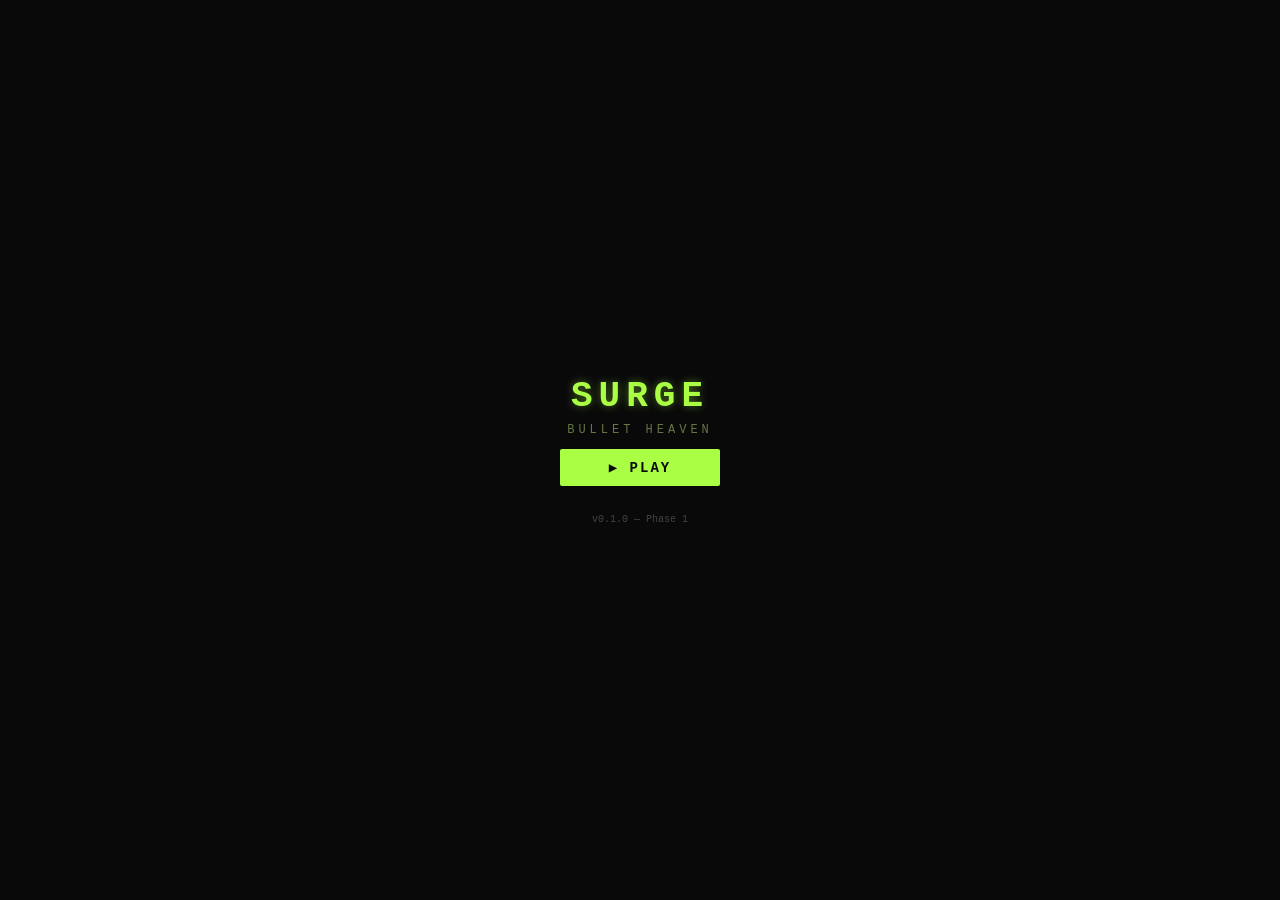
==== index.html @ 603c094f "feat: Phase 1 — Core Game Loop (Issues #1-#10) Complete playable prototype of SURGE bullet-heaven ga" ====
<!DOCTYPE html>
<html lang="en">
<head>
  <meta charset="UTF-8">
  <meta name="viewport" content="width=device-width, initial-scale=1.0, maximum-scale=1.0, user-scalable=no, viewport-fit=cover">
  <meta name="apple-mobile-web-app-capable" content="yes">
  <meta name="apple-mobile-web-app-status-bar-style" content="black-translucent">
  <meta name="theme-color" content="#0a0a0b">
  <title>SURGE</title>
  <link rel="stylesheet" href="style.css">
</head>
<body>
  <!-- ─── Game Canvas ─────────────────────────────────────── -->
  <canvas id="game"></canvas>

  <!-- ─── UI Overlays (hidden by default, toggled by JS) ── -->
  <div id="ui-layer">
    <!-- Title Screen -->
    <div id="menu-screen" class="screen active">
      <div class="title">SURGE</div>
      <div class="subtitle">BULLET HEAVEN</div>
      <button id="btn-play" class="btn">▶ PLAY</button>
      <div class="version">v0.1.0 — Phase 1</div>
    </div>

    <!-- Game Over Screen -->
    <div id="gameover-screen" class="screen">
      <div class="title gameover-title">GAME OVER</div>
      <div id="go-stats" class="stats"></div>
      <button id="btn-retry" class="btn">↻ RETRY</button>
      <button id="btn-menu" class="btn btn-secondary">MENU</button>
    </div>

    <!-- Victory Screen -->
    <div id="victory-screen" class="screen">
      <div class="title victory-title">VICTORY</div>
      <div id="vic-stats" class="stats"></div>
      <button id="btn-vic-retry" class="btn">↻ PLAY AGAIN</button>
      <button id="btn-vic-menu" class="btn btn-secondary">MENU</button>
    </div>

    <!-- Pause Overlay -->
    <div id="pause-screen" class="screen">
      <div class="title">PAUSED</div>
      <button id="btn-resume" class="btn">▶ RESUME</button>
      <button id="btn-quit" class="btn btn-secondary">✕ QUIT</button>
    </div>

    <!-- Upgrade Selection -->
    <div id="upgrade-screen" class="screen">
      <div class="title upgrade-title">LEVEL UP!</div>
      <div id="upgrade-choices" class="upgrade-choices"></div>
    </div>
  </div>

  <script type="module" src="main.js"></script>
</body>
</html>
---- style.css ----
/* ─── SURGE: Global Styles ─────────────────────────────────── */

* {
  margin: 0;
  padding: 0;
  box-sizing: border-box;
  -webkit-tap-highlight-color: transparent;
  -webkit-touch-callout: none;
  user-select: none;
}

html, body {
  width: 100%;
  height: 100%;
  overflow: hidden;
  background: #0a0a0b;
  font-family: 'Courier New', monospace;
  color: #e0e0e0;
  touch-action: none;
}

/* ─── Canvas (pixel-perfect scaling handled by JS) ────────── */

#game {
  display: block;
  position: absolute;
  top: 50%;
  left: 50%;
  transform: translate(-50%, -50%);
  image-rendering: pixelated;
  image-rendering: crisp-edges;
}

/* ─── UI Overlay Layer ────────────────────────────────────── */

#ui-layer {
  position: absolute;
  top: 0; left: 0;
  width: 100%;
  height: 100%;
  pointer-events: none;
  z-index: 10;
}

/* ─── Individual Screens ──────────────────────────────────── */

.screen {
  position: absolute;
  top: 0; left: 0;
  width: 100%;
  height: 100%;
  display: none;
  flex-direction: column;
  align-items: center;
  justify-content: center;
  gap: 12px;
  pointer-events: auto;
  background: rgba(10, 10, 11, 0.85);
  backdrop-filter: blur(2px);
}

.screen.active {
  display: flex;
}

/* ─── Typography ──────────────────────────────────────────── */

.title {
  font-size: 36px;
  font-weight: bold;
  letter-spacing: 6px;
  color: #aaff44;
  text-shadow: 0 0 8px rgba(170, 255, 68, 0.4);
}

.subtitle {
  font-size: 12px;
  letter-spacing: 4px;
  color: #667744;
  margin-top: -6px;
}

.gameover-title {
  color: #ff4444;
  text-shadow: 0 0 8px rgba(255, 68, 68, 0.4);
}

.victory-title {
  color: #44ddff;
  text-shadow: 0 0 8px rgba(68, 221, 255, 0.4);
}

.upgrade-title {
  color: #ffaa44;
  text-shadow: 0 0 8px rgba(255, 170, 68, 0.4);
  font-size: 24px;
}

.version {
  font-size: 10px;
  color: #444;
  margin-top: 16px;
}

.stats {
  font-size: 14px;
  line-height: 1.8;
  text-align: center;
  color: #aaa;
}

/* ─── Buttons ─────────────────────────────────────────────── */

.btn {
  background: #aaff44;
  color: #0a0a0b;
  border: none;
  padding: 10px 28px;
  font-family: 'Courier New', monospace;
  font-size: 14px;
  font-weight: bold;
  letter-spacing: 2px;
  cursor: pointer;
  border-radius: 2px;
  min-width: 160px;
  transition: background 0.15s, transform 0.1s;
}

.btn:active {
  transform: scale(0.96);
  background: #88dd22;
}

.btn-secondary {
  background: transparent;
  color: #666;
  border: 1px solid #333;
}

.btn-secondary:active {
  background: #1a1a1a;
}

/* ─── Upgrade Choices ─────────────────────────────────────── */

.upgrade-choices {
  display: flex;
  flex-direction: column;
  gap: 8px;
  width: 80%;
  max-width: 220px;
}

.upgrade-card {
  background: #1a1a1b;
  border: 1px solid #333;
  border-radius: 3px;
  padding: 10px 14px;
  cursor: pointer;
  transition: border-color 0.15s, background 0.15s;
}

.upgrade-card:active {
  background: #222;
  border-color: #aaff44;
}

.upgrade-card .name {
  font-size: 12px;
  font-weight: bold;
  color: #aaff44;
  margin-bottom: 4px;
}

.upgrade-card .desc {
  font-size: 9px;
  color: #888;
  line-height: 1.4;
}

.upgrade-card .level {
  font-size: 8px;
  color: #555;
  margin-top: 3px;
}

/* ─── Safe Area Handling (iPhone notch) ───────────────────── */

@supports (padding: env(safe-area-inset-top)) {
  body {
    padding-top: env(safe-area-inset-top);
    padding-bottom: env(safe-area-inset-bottom);
  }
}

/* ─── Landscape Warning (game is portrait-only) ───────────── */

@media (orientation: landscape) and (max-height: 500px) {
  body::after {
    content: '↻ Rotate to portrait';
    position: fixed;
    top: 0; left: 0;
    width: 100%; height: 100%;
    display: flex;
    align-items: center;
    justify-content: center;
    background: #0a0a0b;
    color: #aaff44;
    font-size: 16px;
    letter-spacing: 2px;
    z-index: 1000;
  }
}
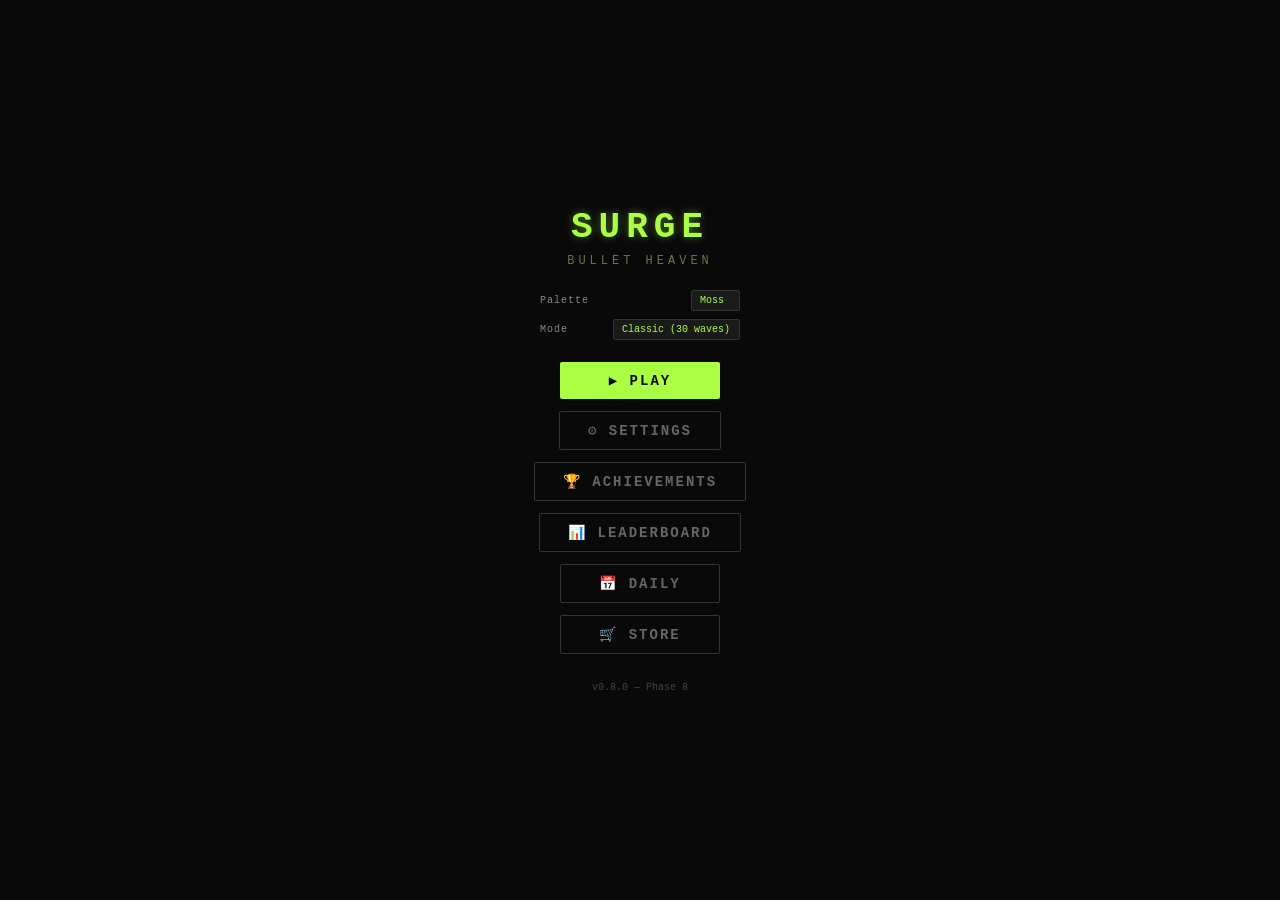
==== commit 6e7bd8d5: "feat: Phase 4-8 — LLM Director, Gamification, Cosmetics, Analytics, Audio, CRT, PWA, Tutorial Phase " ====
--- a/index.html
+++ b/index.html
@@ -6,6 +6,7 @@
   <meta name="apple-mobile-web-app-capable" content="yes">
   <meta name="apple-mobile-web-app-status-bar-style" content="black-translucent">
   <meta name="theme-color" content="#0a0a0b">
+  <link rel="manifest" href="manifest.json">
   <title>SURGE</title>
   <link rel="stylesheet" href="style.css">
 </head>
@@ -19,8 +20,28 @@
     <div id="menu-screen" class="screen active">
       <div class="title">SURGE</div>
       <div class="subtitle">BULLET HEAVEN</div>
+      <div class="menu-options">
+        <label class="option-label">Palette
+          <select id="sel-palette" class="sel">
+            <option value="moss" selected>Moss</option>
+            <option value="ember">Ember</option>
+          </select>
+        </label>
+        <label class="option-label">Mode
+          <select id="sel-mode" class="sel">
+            <option value="classic" selected>Classic (30 waves)</option>
+            <option value="adaptive">Adaptive</option>
+            <option value="llm">LLM Director</option>
+          </select>
+        </label>
+      </div>
       <button id="btn-play" class="btn">▶ PLAY</button>
-      <div class="version">v0.1.0 — Phase 1</div>
+      <button id="btn-settings" class="btn btn-secondary">⚙ SETTINGS</button>
+      <button id="btn-achievements" class="btn btn-secondary">🏆 ACHIEVEMENTS</button>
+      <button id="btn-leaderboard" class="btn btn-secondary">📊 LEADERBOARD</button>
+      <button id="btn-daily" class="btn btn-secondary">📅 DAILY</button>
+      <button id="btn-store" class="btn btn-secondary">🛒 STORE</button>
+      <div class="version">v0.8.0 — Phase 8</div>
     </div>
 
     <!-- Game Over Screen -->
@@ -51,6 +72,91 @@
       <div class="title upgrade-title">LEVEL UP!</div>
       <div id="upgrade-choices" class="upgrade-choices"></div>
     </div>
+
+    <!-- Settings Screen -->
+    <div id="settings-screen" class="screen">
+      <div class="title settings-title">SETTINGS</div>
+      <div class="settings-panel">
+        <div class="settings-section">
+          <div class="settings-section-title">LLM Configuration</div>
+          <label class="option-label">API Endpoint
+            <input id="set-endpoint" class="set-input" type="text" placeholder="https://api.openai.com/v1" />
+          </label>
+          <label class="option-label">API Key
+            <input id="set-apikey" class="set-input" type="password" placeholder="sk-..." />
+          </label>
+          <label class="option-label">Model
+            <input id="set-model" class="set-input" type="text" placeholder="gpt-4o-mini" />
+          </label>
+          <label class="option-label">Token Budget
+            <input id="set-tokens" class="set-input" type="number" value="4000" min="500" max="50000" />
+          </label>
+          <label class="option-label">
+            <input id="set-premium" type="checkbox" /> Premium Mode (Planner + Critic)
+          </label>
+          <button id="btn-test-llm" class="btn btn-secondary">Test Connection</button>
+          <div id="llm-test-result" class="test-result"></div>
+        </div>
+        <div class="settings-section">
+          <div class="settings-section-title">Audio</div>
+          <label class="option-label">Master Volume
+            <input id="set-master-vol" type="range" min="0" max="100" value="70" class="slider" />
+          </label>
+          <label class="option-label">SFX Volume
+            <input id="set-sfx-vol" type="range" min="0" max="100" value="80" class="slider" />
+          </label>
+          <label class="option-label">Music Volume
+            <input id="set-music-vol" type="range" min="0" max="100" value="50" class="slider" />
+          </label>
+        </div>
+        <div class="settings-section">
+          <div class="settings-section-title">Visual</div>
+          <label class="option-label">
+            <input id="set-crt" type="checkbox" checked /> CRT Filter
+          </label>
+          <label class="option-label">
+            <input id="set-shake" type="checkbox" checked /> Screen Shake
+          </label>
+        </div>
+      </div>
+      <button id="btn-settings-back" class="btn">← BACK</button>
+    </div>
+
+    <!-- Achievements Screen -->
+    <div id="achievements-screen" class="screen">
+      <div class="title">ACHIEVEMENTS</div>
+      <div id="achievement-list" class="achievement-list"></div>
+      <button id="btn-ach-back" class="btn">← BACK</button>
+    </div>
+
+    <!-- Leaderboard Screen -->
+    <div id="leaderboard-screen" class="screen">
+      <div class="title">LEADERBOARD</div>
+      <div class="leaderboard-tabs">
+        <button class="lb-tab active" data-sort="score">Score</button>
+        <button class="lb-tab" data-sort="wave">Wave</button>
+        <button class="lb-tab" data-sort="kills">Kills</button>
+      </div>
+      <div id="leaderboard-list" class="leaderboard-list"></div>
+      <button id="btn-lb-back" class="btn">← BACK</button>
+    </div>
+
+    <!-- Daily Challenges Screen -->
+    <div id="daily-screen" class="screen">
+      <div class="title">DAILY CHALLENGES</div>
+      <div id="daily-list" class="daily-list"></div>
+      <div id="daily-streak" class="daily-streak"></div>
+      <button id="btn-daily-back" class="btn">← BACK</button>
+    </div>
+
+    <!-- Store Screen -->
+    <div id="store-screen" class="screen">
+      <div class="title">STORE</div>
+      <div id="store-coins" class="store-coins">💰 0</div>
+      <div id="store-tabs" class="store-tabs"></div>
+      <div id="store-list" class="store-list"></div>
+      <button id="btn-store-back" class="btn">← BACK</button>
+    </div>
   </div>
 
   <script type="module" src="main.js"></script>
--- a/style.css
+++ b/style.css
@@ -27,8 +27,6 @@
   top: 50%;
   left: 50%;
   transform: translate(-50%, -50%);
-  image-rendering: pixelated;
-  image-rendering: crisp-edges;
 }
 
 /* ─── UI Overlay Layer ────────────────────────────────────── */
@@ -182,6 +180,56 @@
   font-size: 8px;
   color: #555;
   margin-top: 3px;
+}
+
+.upgrade-card .category {
+  font-size: 7px;
+  color: #667744;
+  text-transform: uppercase;
+  letter-spacing: 1px;
+  margin-bottom: 2px;
+}
+
+/* ─── Menu Options (palette / mode selectors) ─────────────── */
+
+.menu-options {
+  display: flex;
+  flex-direction: column;
+  gap: 8px;
+  margin: 10px 0;
+  width: 80%;
+  max-width: 200px;
+}
+
+.option-label {
+  display: flex;
+  justify-content: space-between;
+  align-items: center;
+  font-size: 10px;
+  color: #888;
+  letter-spacing: 1px;
+}
+
+.sel {
+  background: #1a1a1b;
+  color: #aaff44;
+  border: 1px solid #333;
+  border-radius: 2px;
+  padding: 4px 8px;
+  font-family: 'Courier New', monospace;
+  font-size: 10px;
+  cursor: pointer;
+  appearance: none;
+  -webkit-appearance: none;
+}
+
+.sel:focus {
+  outline: none;
+  border-color: #aaff44;
+}
+
+.sel option[disabled] {
+  color: #555;
 }
 
 /* ─── Safe Area Handling (iPhone notch) ───────────────────── */
@@ -211,3 +259,365 @@
     z-index: 1000;
   }
 }
+
+/* ─── Settings Screen ─────────────────────────────────────── */
+
+.settings-title {
+  font-size: 24px;
+}
+
+.settings-panel {
+  width: 85%;
+  max-width: 280px;
+  max-height: 60vh;
+  overflow-y: auto;
+  display: flex;
+  flex-direction: column;
+  gap: 16px;
+}
+
+.settings-section {
+  background: #1a1a1b;
+  border: 1px solid #333;
+  border-radius: 3px;
+  padding: 12px;
+  display: flex;
+  flex-direction: column;
+  gap: 8px;
+}
+
+.settings-section-title {
+  font-size: 10px;
+  color: #aaff44;
+  letter-spacing: 2px;
+  text-transform: uppercase;
+  font-weight: bold;
+  margin-bottom: 4px;
+}
+
+.set-input {
+  background: #0a0a0b;
+  color: #e0e0e0;
+  border: 1px solid #333;
+  border-radius: 2px;
+  padding: 4px 8px;
+  font-family: 'Courier New', monospace;
+  font-size: 10px;
+  width: 100%;
+  margin-top: 4px;
+}
+
+.set-input:focus {
+  outline: none;
+  border-color: #aaff44;
+}
+
+.slider {
+  width: 100%;
+  margin-top: 4px;
+  accent-color: #aaff44;
+}
+
+.test-result {
+  font-size: 10px;
+  color: #888;
+  min-height: 14px;
+  margin-top: 4px;
+}
+
+/* ─── Achievements Screen ─────────────────────────────────── */
+
+.achievement-list {
+  width: 85%;
+  max-width: 300px;
+  max-height: 60vh;
+  overflow-y: auto;
+  display: flex;
+  flex-direction: column;
+  gap: 6px;
+}
+
+.ach-item {
+  display: flex;
+  align-items: center;
+  gap: 10px;
+  background: #1a1a1b;
+  border: 1px solid #333;
+  border-radius: 3px;
+  padding: 8px 10px;
+}
+
+.ach-unlocked {
+  border-color: #aaff44;
+}
+
+.ach-locked {
+  opacity: 0.5;
+}
+
+.ach-icon {
+  font-size: 18px;
+  flex-shrink: 0;
+}
+
+.ach-info {
+  flex: 1;
+  min-width: 0;
+}
+
+.ach-name {
+  font-size: 11px;
+  color: #aaff44;
+  font-weight: bold;
+}
+
+.ach-desc {
+  font-size: 9px;
+  color: #888;
+  line-height: 1.3;
+}
+
+/* ─── Leaderboard Screen ──────────────────────────────────── */
+
+.leaderboard-tabs {
+  display: flex;
+  gap: 4px;
+  margin-bottom: 8px;
+}
+
+.lb-tab {
+  padding: 4px 12px;
+  background: #1a1a1b;
+  border: 1px solid #333;
+  color: #888;
+  cursor: pointer;
+  font-family: 'Courier New', monospace;
+  font-size: 10px;
+  letter-spacing: 1px;
+}
+
+.lb-tab.active {
+  color: #aaff44;
+  border-color: #aaff44;
+}
+
+.leaderboard-list {
+  width: 85%;
+  max-width: 300px;
+  max-height: 55vh;
+  overflow-y: auto;
+  display: flex;
+  flex-direction: column;
+  gap: 4px;
+}
+
+.lb-entry {
+  display: flex;
+  align-items: center;
+  gap: 8px;
+  background: #1a1a1b;
+  border: 1px solid #222;
+  border-radius: 2px;
+  padding: 6px 10px;
+  font-size: 11px;
+}
+
+.lb-rank {
+  color: #aaff44;
+  font-weight: bold;
+  min-width: 24px;
+}
+
+.lb-score {
+  color: #e0e0e0;
+  font-weight: bold;
+  min-width: 50px;
+}
+
+.lb-detail {
+  color: #666;
+  flex: 1;
+  font-size: 9px;
+}
+
+.lb-mode {
+  color: #555;
+  font-size: 8px;
+  text-transform: uppercase;
+}
+
+.lb-empty {
+  text-align: center;
+  color: #555;
+  font-size: 11px;
+  padding: 20px;
+  font-style: italic;
+}
+
+/* ─── Daily Challenges Screen ─────────────────────────────── */
+
+.daily-list {
+  width: 85%;
+  max-width: 300px;
+  display: flex;
+  flex-direction: column;
+  gap: 6px;
+}
+
+.daily-item {
+  display: flex;
+  align-items: center;
+  gap: 10px;
+  background: #1a1a1b;
+  border: 1px solid #333;
+  border-radius: 3px;
+  padding: 8px 10px;
+}
+
+.daily-done {
+  border-color: #aaff44;
+  opacity: 0.7;
+}
+
+.daily-diff {
+  font-size: 7px;
+  font-weight: bold;
+  letter-spacing: 1px;
+  padding: 2px 6px;
+  border-radius: 2px;
+  flex-shrink: 0;
+}
+
+.daily-easy { background: #2a4a2a; color: #88ff88; }
+.daily-medium { background: #4a4a2a; color: #ffff88; }
+.daily-hard { background: #4a2a2a; color: #ff8888; }
+
+.daily-info {
+  flex: 1;
+  min-width: 0;
+}
+
+.daily-name {
+  font-size: 11px;
+  color: #e0e0e0;
+  font-weight: bold;
+}
+
+.daily-desc {
+  font-size: 9px;
+  color: #888;
+}
+
+.daily-status {
+  font-size: 16px;
+  color: #aaff44;
+  flex-shrink: 0;
+}
+
+.daily-streak {
+  font-size: 12px;
+  color: #ff8844;
+  margin-top: 8px;
+}
+
+/* ─── Store Screen ────────────────────────────────────────── */
+
+.store-tabs {
+  display: flex;
+  flex-wrap: wrap;
+  gap: 4px;
+  width: 85%;
+  max-width: 300px;
+  justify-content: center;
+  margin-bottom: 8px;
+}
+
+.store-tab {
+  padding: 3px 8px;
+  background: #1a1a1b;
+  border: 1px solid #333;
+  color: #888;
+  cursor: pointer;
+  font-family: 'Courier New', monospace;
+  font-size: 8px;
+  letter-spacing: 1px;
+}
+
+.store-tab.active {
+  color: #aaff44;
+  border-color: #aaff44;
+}
+
+.store-coins {
+  font-size: 14px;
+  color: #ffdd44;
+  font-weight: bold;
+  margin-bottom: 8px;
+}
+
+.store-list {
+  width: 85%;
+  max-width: 300px;
+  max-height: 50vh;
+  overflow-y: auto;
+  display: flex;
+  flex-direction: column;
+  gap: 6px;
+}
+
+.store-item {
+  display: flex;
+  align-items: center;
+  gap: 8px;
+  background: #1a1a1b;
+  border: 1px solid #333;
+  border-radius: 3px;
+  padding: 8px 10px;
+}
+
+.store-item.equipped {
+  border-color: #aaff44;
+}
+
+.rarity-common { border-left: 3px solid #888; }
+.rarity-rare { border-left: 3px solid #4488ff; }
+.rarity-epic { border-left: 3px solid #aa44ff; }
+.rarity-legendary { border-left: 3px solid #ffaa44; }
+
+.store-item-name {
+  font-size: 11px;
+  color: #e0e0e0;
+  font-weight: bold;
+  flex: 1;
+}
+
+.store-item-rarity {
+  font-size: 7px;
+  color: #666;
+  text-transform: uppercase;
+  letter-spacing: 1px;
+}
+
+.btn-store {
+  font-family: 'Courier New', monospace;
+  font-size: 9px;
+  padding: 3px 10px;
+  border: 1px solid #333;
+  cursor: pointer;
+  border-radius: 2px;
+  background: #1a1a1b;
+  color: #888;
+}
+
+.btn-equip { color: #aaff44; border-color: #aaff44; }
+.btn-equipped { color: #555; border-color: #555; }
+.btn-buy { color: #ffdd44; border-color: #ffdd44; }
+.btn-disabled { opacity: 0.4; cursor: not-allowed; }
+
+.store-empty {
+  text-align: center;
+  color: #555;
+  padding: 20px;
+  font-style: italic;
+  font-size: 11px;
+}
